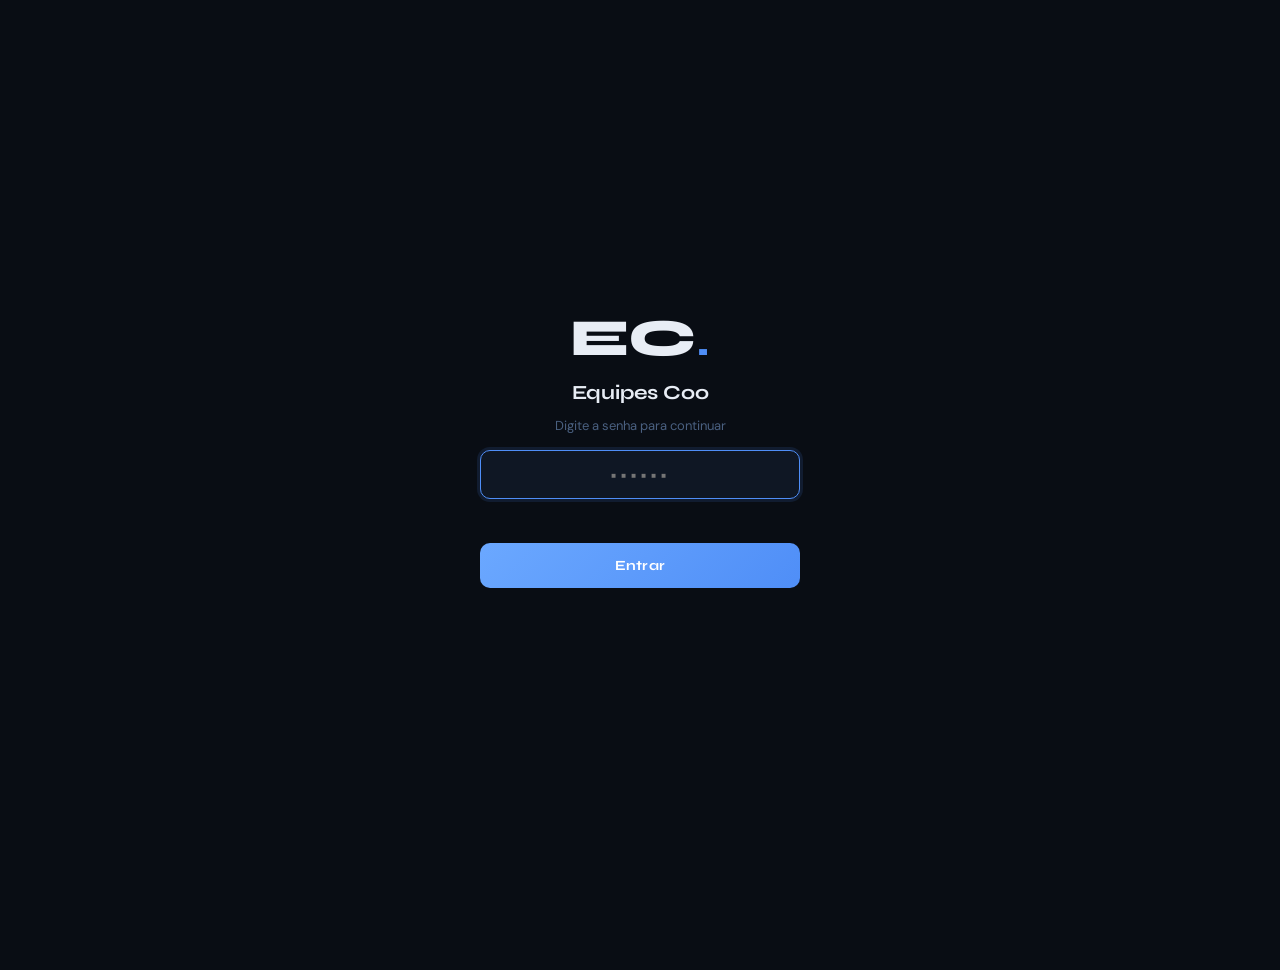
==== index.html @ 31aea4ec "feat: versão inicial do APP Coordenador - Programação semanal com equipes por dia - Banco de funcion" ====
<!DOCTYPE html>
<html lang="pt-BR">
<head>
<meta charset="UTF-8"/>
<meta name="viewport" content="width=device-width, initial-scale=1.0"/>
<meta name="theme-color" content="#090d14"/>
<meta name="mobile-web-app-capable" content="yes"/>
<meta name="apple-mobile-web-app-capable" content="yes"/>
<meta name="apple-mobile-web-app-status-bar-style" content="black-translucent"/>
<meta name="apple-mobile-web-app-title" content="Equipes Coo"/>
<link rel="manifest" href="manifest.json"/>
<link rel="apple-touch-icon" href="ico_ep_coo.png"/>
<title>Equipes Coo</title>
<link rel="preconnect" href="https://fonts.googleapis.com"/>
<link href="https://fonts.googleapis.com/css2?family=Syne:wght@400;600;700;800&family=DM+Sans:ital,wght@0,300;0,400;0,500;1,400&display=swap" rel="stylesheet"/>
<link rel="stylesheet" href="css/base.css"/>
<link rel="stylesheet" href="css/components.css"/>
<link rel="stylesheet" href="css/auth.css"/>
</head>
<body>

<header class="hdr">
  <h1>APP Coordenador<b>.</b></h1>
  <div class="hdr-r">
    <div class="sync-dot" id="syncDot"></div>
    <button class="hdr-btn" onclick="forcarDownload()">↓ Baixar nuvem</button>
  </div>
</header>

<div class="last-update" id="lastUpdate"></div>

<!-- PROGRAMAÇÃO -->
<div id="page-prog" class="page active">
  <div class="sem-nav">
    <button class="arr" onclick="mudarSemana(-1)">
      <svg width="16" height="16" viewBox="0 0 24 24" fill="none" stroke="currentColor" stroke-width="2.5"><polyline points="15 18 9 12 15 6"/></svg>
    </button>
    <span class="sem-lbl" id="semLbl"></span>
    <button class="arr" onclick="mudarSemana(1)">
      <svg width="16" height="16" viewBox="0 0 24 24" fill="none" stroke="currentColor" stroke-width="2.5"><polyline points="9 18 15 12 9 6"/></svg>
    </button>
  </div>
  <div class="pdf-row">
    <button class="pdf-btn" onclick="exportarSemanaPDF()">
      <svg width="13" height="13" viewBox="0 0 24 24" fill="none" stroke="currentColor" stroke-width="2.5"><path d="M14 2H6a2 2 0 0 0-2 2v16a2 2 0 0 0 2 2h12a2 2 0 0 0 2-2V8z"/><polyline points="14 2 14 8 20 8"/><line x1="9" y1="13" x2="15" y2="13"/><line x1="9" y1="17" x2="13" y2="17"/></svg>
      PDF da semana
    </button>
  </div>
  <div class="dtabs" id="dtabs"></div>
  <div class="dacts">
    <button class="abtn" onclick="copiarDiaAnterior()">
      <svg width="13" height="13" viewBox="0 0 24 24" fill="none" stroke="currentColor" stroke-width="2.5"><rect x="9" y="9" width="13" height="13" rx="2"/><path d="M5 15H4a2 2 0 0 1-2-2V4a2 2 0 0 1 2-2h9a2 2 0 0 1 2 2v1"/></svg>
      Copiar dia anterior
    </button>
    <button class="abtn" onclick="limparDia()">
      <svg width="13" height="13" viewBox="0 0 24 24" fill="none" stroke="currentColor" stroke-width="2.5"><polyline points="3 6 5 6 21 6"/><path d="M19 6l-1 14H6L5 6"/><path d="M9 6V4h6v2"/></svg>
      Limpar dia
    </button>
  </div>
  <div id="dayContent"></div>
  <button class="add-eq" onclick="abrirFormEquipe(-1)">+ Nova Equipe</button>
</div>

<!-- NAV -->
<nav class="bnav">
  <button class="nbtn active" onclick="navTo('prog', this)">
    <svg viewBox="0 0 24 24" fill="none" stroke="currentColor" stroke-width="2"><rect x="3" y="4" width="18" height="18" rx="2"/><line x1="16" y1="2" x2="16" y2="6"/><line x1="8" y1="2" x2="8" y2="6"/><line x1="3" y1="10" x2="21" y2="10"/></svg>
    Programação<div class="dot"></div>
  </button>
  <button class="nbtn" onclick="window.location.href='banco.html'">
    <svg viewBox="0 0 24 24" fill="none" stroke="currentColor" stroke-width="2"><ellipse cx="12" cy="5" rx="9" ry="3"/><path d="M21 12c0 1.66-4 3-9 3s-9-1.34-9-3"/><path d="M3 5v14c0 1.66 4 3 9 3s9-1.34 9-3V5"/></svg>
    Banco<div class="dot"></div>
  </button>
</nav>

<!-- MODAL: FORM EQUIPE -->
<div class="modal-bg" id="modalForm" onclick="if(event.target===this)fecharForm()">
  <div class="modal">
    <div class="modal-handle"></div>
    <h3 id="formTitle">Nova Equipe</h3>
    <p>Preencha os dados da equipe</p>
    <div class="frow">
      <span class="flbl">Líder</span>
      <select class="fsel" id="fLider"><option value="">Selecionar líder...</option></select>
    </div>
    <div class="frow">
      <span class="flbl">Membros</span>
      <div class="twrap" id="fMembrosWrap" onclick="abrirSeletor('membros')"></div>
    </div>
    <div class="frow">
      <span class="flbl">Área</span>
      <select class="fsel" id="fArea"><option value="">Selecionar área...</option></select>
    </div>
    <div class="frow">
      <span class="flbl">Atividades</span>
      <div class="twrap" id="fAtivWrap" onclick="abrirSeletor('atividades')"></div>
    </div>
    <div class="frow">
      <span class="flbl">Observação</span>
      <textarea class="finp" id="fObs" rows="2" placeholder="Observações opcionais..."></textarea>
    </div>
    <button class="mbtn primary" onclick="salvarForm()">Confirmar</button>
  </div>
</div>

<!-- MODAL: SELETOR -->
<div class="modal-bg" id="modalSel" onclick="if(event.target===this)fecharSel()">
  <div class="modal">
    <div class="modal-handle"></div>
    <h3 id="selTitle"></h3>
    <p id="selDesc"></p>
    <div class="ml" id="selList"></div>
    <button class="mbtn primary" onclick="confirmarSel()">Confirmar</button>
  </div>
</div>

<!-- FAB ROW -->
<div class="fab-row" id="fabRow">
  <button class="fab" onclick="openListaModal('coordenacao')">
    <svg width="13" height="13" viewBox="0 0 24 24" fill="none" stroke="currentColor" stroke-width="2.5"><path d="M9 5H7a2 2 0 0 0-2 2v12a2 2 0 0 0 2 2h10a2 2 0 0 0 2-2V7a2 2 0 0 0-2-2h-2"/><rect x="9" y="3" width="6" height="4" rx="1"/><path d="M9 12h6M9 16h4"/></svg>
    Coordenação
  </button>
  <button class="fab" onclick="openListaModal('equipes')">
    <svg width="13" height="13" viewBox="0 0 24 24" fill="none" stroke="currentColor" stroke-width="2.5"><circle cx="9" cy="7" r="3"/><path d="M3 20c0-3.3 2.7-6 6-6s6 2.7 6 6"/><path d="M16 3.13a4 4 0 0 1 0 7.75"/><path d="M21 20c0-3.3-2.7-6-6-6"/></svg>
    Equipes
  </button>
</div>

<!-- MODAL: LISTA EXPORT -->
<div class="modal-bg" id="modalLista" onclick="if(event.target===this)closeListaModal()">
  <div class="modal">
    <div class="modal-handle"></div>
    <h3 id="modalListaTitulo">Lista do dia</h3>
    <p>Copie e cole no WhatsApp</p>
    <div class="modal-copy-area" id="listaTexto"></div>
    <div class="modal-actions">
      <button class="btn btn-ghost" onclick="closeListaModal()">Fechar</button>
      <button class="btn btn-primary" onclick="copiarLista()">📋 Copiar</button>
    </div>
  </div>
</div>

<!-- OVERLAY LOADING -->
<div class="load-ov" id="loadOv"><div class="spinner"></div></div>
<div class="toast" id="toast"></div>

<!-- AUTH OVERLAY -->
<div class="auth-ov" id="authOv">
  <div class="auth-box">
    <div class="auth-logo">EC<b>.</b></div>
    <h2>Equipes Coo</h2>
    <p>Digite a senha para continuar</p>
    <input class="auth-input" type="password" id="authInput" placeholder="••••••" onkeydown="if(event.key==='Enter')tentarLogin()"/>
    <div class="auth-err" id="authErr">Senha incorreta</div>
    <button class="auth-btn" onclick="tentarLogin()">Entrar</button>
  </div>
</div>

<script src="js/config.js"></script>
<script src="js/sync.js"></script>
<script src="js/auth.js"></script>
<script src="js/programacao.js"></script>
<script src="js/export.js"></script>
<script>
function navTo(pg, btn) {
  document.querySelectorAll('.page').forEach(p => p.classList.remove('active'));
  document.querySelectorAll('.nbtn').forEach(b => b.classList.remove('active'));
  document.getElementById('page-' + pg).classList.add('active');
  btn.classList.add('active');
  renderDia();
}

if ('serviceWorker' in navigator) {
  window.addEventListener('load', () => navigator.serviceWorker.register('./sw.js'));
}

verificarAuth();
</script>
</body>
</html>
---- css/base.css ----
/* ═══════════════════════════════════════
   BASE — variáveis, reset, tipografia, animações
   ═══════════════════════════════════════ */

:root {
  --bg:        #090d14;
  --surface:   #0f1724;
  --surface2:  #182030;
  --border:    #1e2d45;
  --text:      #e8edf5;
  --text-muted:#4a6080;
  --text-sub:  #7a90b0;
  --accent:    #4f8ef7;
  --accent2:   #f06080;
  --green:     #3de07a;
  --yellow:    #f5c842;
  --radius:    16px;
  --radius-sm: 10px;
  --bnav:      68px;
  --shadow-sm: 0 1px 4px rgba(0,0,0,.35);
  --shadow-md: 0 4px 20px rgba(0,0,0,.45);
  --shadow-lg: 0 8px 40px rgba(0,0,0,.55);
}

* {
  margin: 0;
  padding: 0;
  box-sizing: border-box;
  -webkit-tap-highlight-color: transparent;
}

body {
  background: var(--bg);
  color: var(--text);
  font-family: 'DM Sans', sans-serif;
  font-size: 15px;
  min-height: 100dvh;
  overflow-x: hidden;
}

h1, h2, h3 { font-family: 'Syne', sans-serif; }

/* ── Scrollbar ── */
::-webkit-scrollbar       { width: 4px; }
::-webkit-scrollbar-track { background: transparent; }
::-webkit-scrollbar-thumb { background: var(--border); border-radius: 4px; }

/* ── Animações ── */
@keyframes fadeIn {
  from { opacity: 0; transform: translateY(6px); }
  to   { opacity: 1; transform: none; }
}
@keyframes spin {
  to { transform: rotate(360deg); }
}
@keyframes pulse {
  0%, 100% { opacity: 1; }
  50%       { opacity: .3; }
}
---- css/components.css ----
/* ═══════════════════════════════════════
   COMPONENTS — todos os componentes visuais
   ═══════════════════════════════════════ */

/* ── HEADER ── */
.hdr {
  position: sticky; top: 0; z-index: 100;
  background: rgba(11,11,16,.92);
  backdrop-filter: blur(12px);
  -webkit-backdrop-filter: blur(12px);
  padding: 14px 20px 10px;
  display: flex; align-items: center; justify-content: space-between;
  border-bottom: 1px solid var(--border);
}
.hdr h1        { font-size: 22px; font-weight: 800; letter-spacing: -.5px; }
.hdr h1 b      { color: var(--accent); }
.hdr-r         { display: flex; align-items: center; gap: 8px; }

.sync-dot         { width: 8px; height: 8px; border-radius: 50%; background: var(--border); transition: background .3s; }
.sync-dot.ok      { background: var(--green); }
.sync-dot.err     { background: var(--accent2); }
.sync-dot.loading { background: var(--yellow); animation: pulse 1s infinite; }

.hdr-btn {
  background: var(--surface); border: 1px solid var(--border);
  border-radius: 40px; padding: 7px 14px;
  color: var(--text-sub); font-size: 12px;
  font-family: 'Syne', sans-serif; font-weight: 600;
  cursor: pointer; display: flex; align-items: center; gap: 6px;
  transition: all .2s;
}
.hdr-btn:hover  { border-color: var(--accent); color: var(--accent); }
.hdr-btn:active { transform: scale(.95); }

/* ── ÚLTIMA ATUALIZAÇÃO ── */
.last-update {
  text-align: center; font-family: 'Syne', sans-serif;
  font-size: 12px; font-weight: 600; color: var(--text-sub);
  background: var(--surface); padding: 7px 16px;
  border-bottom: 1px solid var(--border); letter-spacing: .3px;
}

/* ── PAGES ── */
.page { display: none; padding: 0 16px; padding-bottom: calc(var(--bnav) + 60px); }
.page.active { display: block; min-height: 100dvh; }

/* ── BOTTOM NAV ── */
.bnav {
  position: fixed; bottom: 0; left: 0; right: 0;
  height: var(--bnav);
  background: rgba(19,19,28,.95);
  backdrop-filter: blur(12px); -webkit-backdrop-filter: blur(12px);
  border-top: 1px solid var(--border);
  display: flex; z-index: 200;
}
.nbtn {
  flex: 1; display: flex; flex-direction: column;
  align-items: center; justify-content: center;
  gap: 4px; background: none; border: none;
  color: var(--text-muted); font-family: 'DM Sans', sans-serif;
  font-size: 11px; cursor: pointer; transition: color .2s; position: relative;
}
.nbtn.active   { color: var(--accent); }
.nbtn svg      { width: 22px; height: 22px; stroke-width: 1.75; }
.nbtn .dot     { width: 18px; height: 2px; border-radius: 2px; background: var(--accent); opacity: 0; transition: opacity .2s; position: absolute; bottom: 6px; }
.nbtn.active .dot { opacity: 1; }

/* ── SEMANA ── */
.sem-nav {
  display: flex; align-items: center; justify-content: space-between;
  padding: 14px 0 6px;
}
.sem-lbl { font-family: 'Syne', sans-serif; font-size: 14px; font-weight: 700; letter-spacing: .2px; }
.arr {
  background: var(--surface); border: 1px solid var(--border);
  border-radius: 50%; width: 36px; height: 36px;
  display: flex; align-items: center; justify-content: center;
  color: var(--text-sub); cursor: pointer; transition: all .2s;
}
.arr:hover  { border-color: var(--accent); color: var(--accent); }
.arr:active { transform: scale(.9); }

/* ── BOTÃO PDF ── */
.pdf-row {
  display: flex; justify-content: center;
  padding: 2px 0 10px;
}
.pdf-btn {
  background: var(--surface); border: 1px solid var(--border);
  border-radius: 40px; padding: 6px 16px;
  color: var(--text-muted); font-size: 11px;
  font-family: 'Syne', sans-serif; font-weight: 600;
  cursor: pointer; display: flex; align-items: center; gap: 5px;
  transition: all .2s; box-shadow: var(--shadow-sm); letter-spacing: .2px;
}
.pdf-btn:hover  { border-color: #e05c7a; color: #e05c7a; background: rgba(224,92,122,.06); }
.pdf-btn:active { transform: scale(.95); }

/* ── TABS DIAS ── */
.dtabs { display: flex; gap: 5px; padding: 8px 0 14px; }
.dtab {
  flex: 1; text-align: center;
  background: var(--surface); border: 1px solid var(--border);
  border-radius: var(--radius-sm); padding: 10px 4px 8px;
  cursor: pointer; transition: all .2s; box-shadow: var(--shadow-sm);
}
.dtab.active {
  border-color: rgba(79,142,247,.6);
  background: rgba(79,142,247,.14);
  box-shadow: 0 0 0 1px rgba(79,142,247,.2), var(--shadow-sm);
}
.dtab .dn { font-size: 11px; font-weight: 700; letter-spacing: 1px; text-transform: uppercase; color: var(--text-muted); }
.dtab.active .dn { color: var(--accent); }
.dtab .dd { font-family: 'Syne', sans-serif; font-size: 20px; font-weight: 800; margin-top: 2px; }
.dtab .dc { font-size: 11px; color: var(--text-muted); margin-top: 2px; font-weight: 500; }
.dtab.active .dc { color: var(--accent); }
.dtab .da { font-size: 11px; color: #f06080; margin-top: 1px; font-weight: 500; }

/* ── AÇÕES DIA ── */
.dacts { display: flex; gap: 8px; margin-bottom: 14px; flex-wrap: wrap; }
.abtn {
  background: var(--surface); border: 1px solid var(--border);
  border-radius: 40px; padding: 8px 14px;
  color: var(--text-sub); font-size: 11px;
  font-family: 'Syne', sans-serif; font-weight: 600;
  cursor: pointer; display: flex; align-items: center; gap: 5px;
  transition: all .2s; box-shadow: var(--shadow-sm);
}
.abtn:hover  { border-color: var(--text-muted); color: var(--text); }
.abtn:active { transform: scale(.95); }

/* ── EQUIPE CARD ── */
.eq-card {
  background: var(--surface); border: 1px solid var(--border);
  border-radius: var(--radius); padding: 16px 18px; margin-bottom: 10px;
  cursor: pointer; transition: border-color .2s, box-shadow .2s, transform .15s;
  animation: fadeIn .25s ease; position: relative; overflow: hidden;
  box-shadow: var(--shadow-sm);
}
.eq-card:hover  { border-color: rgba(79,142,247,.35); box-shadow: var(--shadow-md); }
.eq-card:active { transform: scale(.985); }
.eq-card::before {
  content: ''; position: absolute; left: 0; top: 0; bottom: 0; width: 3px;
  background: linear-gradient(to bottom, var(--accent), rgba(79,142,247,.4));
  border-radius: 3px 0 0 3px;
}
.eq-top    { display: flex; align-items: center; justify-content: space-between; margin-bottom: 10px; }
.eq-lider  { font-family: 'Syne', sans-serif; font-size: 16px; font-weight: 700; color: var(--text); }
.eq-badge  { font-size: 10px; font-weight: 700; letter-spacing: 1px; text-transform: uppercase; color: var(--text-muted); background: var(--surface2); padding: 3px 9px; border-radius: 20px; border: 1px solid var(--border); }
.eq-info   { display: flex; flex-wrap: wrap; gap: 5px; margin-bottom: 9px; }
.eq-chip   { font-size: 11px; font-weight: 500; padding: 3px 10px; border-radius: 20px; display: inline-flex; align-items: center; gap: 4px; letter-spacing: .2px; }
.eq-chip.area { background: rgba(79,142,247,.1);  color: var(--accent); border: 1px solid rgba(79,142,247,.22); }
.eq-chip.ativ { background: rgba(245,200,66,.08); color: var(--yellow); border: 1px solid rgba(245,200,66,.18); }
.eq-membros   { display: flex; flex-wrap: wrap; gap: 4px; }
.eq-m         { font-size: 12px; background: var(--surface2); border: 1px solid var(--border); border-radius: 20px; padding: 3px 10px; color: var(--text-sub); }
.eq-obs       { font-size: 12px; color: var(--text-muted); margin-top: 8px; padding-top: 8px; border-top: 1px solid var(--border); line-height: 1.5; }

/* ── EQ-CARD linha por linha ── */
.eq-body   { margin-top: 10px; padding-top: 10px; border-top: 1px solid var(--border); display: flex; flex-direction: column; gap: 5px; }
.eq-linha  { display: flex; align-items: flex-start; gap: 7px; }
.eql-ic    { font-size: 13px; flex-shrink: 0; line-height: 1.6; }
.eql-txt   { font-size: 13px; color: var(--text-sub); line-height: 1.6; flex: 1; }
.eq-obs-txt { color: var(--text-muted); font-style: italic; }
.eq-actions   { display: flex; align-items: center; gap: 6px; }
.eq-act-btn   { background: none; border: none; color: var(--text-muted); cursor: pointer; font-size: 14px; width: 28px; height: 28px; display: flex; align-items: center; justify-content: center; border-radius: 8px; transition: all .15s; }
.eq-act-btn:hover       { background: var(--surface2); color: var(--text); }
.eq-del:hover           { color: var(--accent2) !important; background: rgba(240,96,128,.1) !important; }

/* ── NOVA EQUIPE BTN ── */
.add-eq {
  width: 100%; background: transparent;
  border: 1px dashed rgba(79,142,247,.3);
  border-radius: var(--radius); padding: 15px;
  color: var(--text-muted); font-family: 'Syne', sans-serif;
  font-weight: 600; font-size: 13px; cursor: pointer;
  display: flex; align-items: center; justify-content: center; gap: 8px;
  transition: all .2s; margin-bottom: 20px;
}
.add-eq:hover  { border-color: var(--accent); color: var(--accent); background: rgba(79,142,247,.05); }
.add-eq:active { transform: scale(.99); }

/* ── STATUS ROW (ausências + disponíveis lado a lado) ── */
.status-row {
  display: flex; gap: 8px; margin-bottom: 12px; align-items: flex-start;
}
.status-row > * { flex: 1; min-width: 0; }
.status-row .aus-card,
.status-row .disp-card { margin-bottom: 0; }

/* ── CARD DISPONÍVEIS (verde, recolhido) ── */
.disp-card {
  background: rgba(12,32,20,.65);
  border: 1px solid rgba(77,220,140,.2);
  border-radius: var(--radius);
  overflow: hidden; animation: fadeIn .25s ease;
}
.disp-card-hdr {
  display: flex; align-items: center; gap: 6px;
  padding: 11px 12px; cursor: pointer; user-select: none;
  transition: background .15s;
}
.disp-card-hdr:active { background: rgba(255,255,255,.03); }
.disp-card-left { display: flex; align-items: center; gap: 6px; flex: 1; min-width: 0; }
.disp-card-title {
  font-family: 'Syne', sans-serif; font-size: 11px; font-weight: 700;
  letter-spacing: .6px; text-transform: uppercase; color: #5ddc8c;
  white-space: nowrap;
}
.disp-card-count {
  background: rgba(77,220,140,.18); color: #5ddc8c;
  font-size: 11px; font-weight: 800;
  padding: 1px 7px; border-radius: 20px; line-height: 1.6; flex-shrink: 0;
}
.disp-card-arrow { font-size: 10px; color: var(--text-muted); flex-shrink: 0; }
.disp-card-body  { display: none; padding: 0 10px 10px; }
.disp-card-body.open { display: block; animation: fadeIn .2s ease; }
.disp-chips-wrap { display: flex; flex-wrap: wrap; gap: 5px; }
.disp-chip {
  font-size: 11px; font-weight: 400; padding: 2px 9px;
  border-radius: 20px; background: rgba(77,220,140,.14);
  color: #ffffff; border: 1px solid rgba(77,220,140,.25);
  display: inline-block;
}

/* ── BANCO ── */
.stitle {
  font-size: 10px; font-weight: 700; letter-spacing: 1.5px;
  text-transform: uppercase; color: var(--text-muted);
  margin: 24px 0 10px; padding-bottom: 6px;
  border-bottom: 1px solid var(--border);
}
.aform        { display: flex; gap: 8px; margin-bottom: 8px; }
.aform input  {
  flex: 1; background: var(--surface); border: 1px solid var(--border);
  border-radius: var(--radius-sm); padding: 12px 14px;
  color: var(--text); font-family: 'DM Sans', sans-serif; font-size: 14px;
  outline: none; transition: border-color .2s, box-shadow .2s;
}
.aform input:focus       { border-color: var(--accent); box-shadow: 0 0 0 3px rgba(79,142,247,.12); }
.aform input::placeholder { color: var(--text-muted); }
.abtn2 {
  background: var(--accent); border: none; border-radius: var(--radius-sm);
  width: 46px; height: 46px; color: #fff; font-size: 22px;
  cursor: pointer; display: flex; align-items: center; justify-content: center;
  transition: opacity .15s, transform .15s;
}
.abtn2:hover  { opacity: .85; }
.abtn2:active { transform: scale(.92); }
.ilist        { display: flex; flex-direction: column; gap: 5px; }
.irow {
  background: var(--surface); border-radius: var(--radius-sm);
  display: flex; align-items: center; gap: 10px; padding: 12px 14px;
  border: 1px solid var(--border); animation: fadeIn .2s ease; transition: border-color .2s;
}
.irow:hover { border-color: var(--text-muted); }
.iname { flex: 1; font-size: 14px; }
.idel  {
  background: none; border: none; color: var(--text-muted); cursor: pointer;
  font-size: 16px; line-height: 1; width: 30px; height: 30px;
  display: flex; align-items: center; justify-content: center;
  border-radius: 8px; transition: all .15s;
}
.idel:hover { color: var(--accent2); background: rgba(240,96,128,.1); }

/* ── MODAL FORM ── */
.modal-bg {
  position: fixed; inset: 0; background: rgba(0,0,0,.75);
  backdrop-filter: blur(4px); -webkit-backdrop-filter: blur(4px);
  display: flex; align-items: flex-end; justify-content: center;
  z-index: 500; opacity: 0; pointer-events: none; transition: opacity .2s;
}
.modal-bg.open { opacity: 1; pointer-events: all; }
.modal {
  background: var(--surface); border-radius: 24px 24px 0 0;
  padding: 24px 20px 36px; width: 100%; max-width: 480px;
  transform: translateY(40px);
  transition: transform .3s cubic-bezier(.34,1.56,.64,1);
  max-height: 88dvh; overflow-y: auto; box-shadow: var(--shadow-lg);
}
.modal-bg.open .modal { transform: translateY(0); }
.modal-handle { width: 36px; height: 4px; border-radius: 2px; background: var(--border); margin: 0 auto 20px; }
.modal h3 { font-size: 19px; margin-bottom: 4px; font-weight: 700; }
.modal p  { color: var(--text-muted); font-size: 13px; margin-bottom: 16px; }

/* ── FORM FIELDS ── */
.ml   { display: flex; flex-direction: column; gap: 6px; }
.mi   { background: var(--surface2); border: 1px solid var(--border); border-radius: var(--radius-sm); padding: 13px 14px; display: flex; align-items: center; gap: 10px; cursor: pointer; transition: all .15s; user-select: none; }
.mi:hover     { border-color: var(--text-muted); }
.mi.selected  { border-color: var(--accent); background: rgba(79,142,247,.14); }
.mi.disabled  { opacity: .3; pointer-events: none; }
.mchk { width: 20px; height: 20px; border-radius: 50%; border: 2px solid var(--border); display: flex; align-items: center; justify-content: center; flex-shrink: 0; transition: all .15s; font-size: 11px; }
.mi.selected .mchk { background: var(--accent); border-color: var(--accent); }
.mi-hint { font-size: 11px; color: var(--accent2); margin-left: auto; font-weight: 500; }

.frow { display: flex; flex-direction: column; gap: 5px; margin-bottom: 12px; }
.flbl { font-size: 10px; color: var(--text-muted); font-weight: 700; letter-spacing: 1px; text-transform: uppercase; }
.fsel, .finp {
  background: var(--surface2); border: 1px solid var(--border);
  border-radius: var(--radius-sm); padding: 11px 13px;
  color: var(--text); font-family: 'DM Sans', sans-serif; font-size: 14px;
  outline: none; width: 100%; transition: border-color .2s, box-shadow .2s;
}
.fsel:focus, .finp:focus { border-color: var(--accent); box-shadow: 0 0 0 3px rgba(79,142,247,.12); }
.finp::placeholder { color: var(--text-muted); }
.finp { resize: none; }

.twrap {
  background: var(--surface2); border: 1px solid var(--border);
  border-radius: var(--radius-sm); padding: 8px 10px;
  display: flex; flex-wrap: wrap; gap: 6px; min-height: 44px;
  cursor: pointer; transition: border-color .2s, box-shadow .2s;
}
.twrap:hover       { border-color: var(--text-muted); }
.twrap:focus-within { border-color: var(--accent); box-shadow: 0 0 0 3px rgba(79,142,247,.12); }
.tag     { border-radius: 20px; padding: 4px 10px 4px 12px; font-size: 12px; font-weight: 500; display: flex; align-items: center; gap: 6px; }
.tag.mb  { background: rgba(79,142,247,.15); border: 1px solid rgba(79,142,247,.3); }
.tag.at  { background: rgba(245,200,66,.12); border: 1px solid rgba(245,200,66,.25); color: var(--yellow); }
.tag .x  { cursor: pointer; opacity: .5; font-size: 14px; line-height: 1; transition: opacity .15s; }
.tag .x:hover { opacity: 1; }
.tph     { color: var(--text-muted); font-size: 13px; align-self: center; }

.mbtn { width: 100%; border: none; border-radius: var(--radius-sm); padding: 15px; color: #fff; font-family: 'Syne', sans-serif; font-weight: 700; font-size: 14px; cursor: pointer; margin-top: 14px; transition: opacity .15s, transform .15s; letter-spacing: .3px; }
.mbtn:hover   { opacity: .88; }
.mbtn:active  { transform: scale(.97); }
.mbtn.primary { background: linear-gradient(135deg, #6ba8ff, var(--accent)); }
.mbtn.danger  { background: var(--accent2); margin-top: 8px; }

/* ── FAB ROW ── */
.fab-row {
  position: fixed; bottom: calc(var(--bnav) + 16px);
  right: 16px;
  display: none; flex-direction: row; align-items: center; gap: 8px;
  z-index: 300;
}
.fab-row.visible { display: flex; animation: fadeIn .25s ease; }
.fab {
  background: linear-gradient(135deg, #6ba8ff, var(--accent));
  border: none; border-radius: 40px; padding: 11px 16px; color: #fff;
  font-family: 'Syne', sans-serif; font-weight: 700; font-size: 12px;
  cursor: pointer; display: flex; align-items: center; gap: 6px;
  box-shadow: 0 6px 24px rgba(79,142,247,.4); transition: transform .2s;
  white-space: nowrap;
}
.fab:active { transform: scale(.95); }

/* ── MODAL LISTA (export) ── */
.modal-copy-area {
  background: var(--surface2); border-radius: var(--radius-sm);
  padding: 16px; font-size: 13px; line-height: 1.8;
  white-space: pre-wrap; color: var(--text);
  max-height: 52vh; overflow-y: auto;
  border: 1px solid var(--border); margin-bottom: 16px;
}
.modal-actions { display: flex; gap: 8px; }
.btn          { flex: 1; padding: 13px; border: none; border-radius: var(--radius-sm); font-family: 'Syne', sans-serif; font-weight: 700; font-size: 14px; cursor: pointer; transition: transform .15s, opacity .2s; }
.btn:active   { transform: scale(.96); }
.btn-primary  { background: linear-gradient(135deg, #6ba8ff, var(--accent)); color: #fff; }
.btn-ghost    { background: var(--surface2); color: var(--text); }

/* ── MISC ── */
.empty { text-align: center; padding: 40px 20px; color: var(--text-muted); display: flex; flex-direction: column; align-items: center; gap: 10px; font-size: 14px; }
.empty svg { opacity: .4; }

.toast {
  position: fixed; bottom: calc(var(--bnav) + 16px); left: 50%;
  transform: translateX(-50%) translateY(20px);
  background: var(--surface2); border: 1px solid var(--border);
  border-radius: 40px; padding: 10px 20px; font-size: 13px; font-weight: 500;
  opacity: 0; transition: opacity .25s, transform .25s;
  z-index: 400; white-space: nowrap; pointer-events: none;
  box-shadow: var(--shadow-md);
}
.toast.show { opacity: 1; transform: translateX(-50%) translateY(0); }

.load-ov {
  position: fixed; inset: 0; background: rgba(15,15,19,.85);
  display: flex; align-items: center; justify-content: center;
  z-index: 999; opacity: 0; pointer-events: none; transition: opacity .3s;
}
.load-ov.open { opacity: 1; pointer-events: all; }
.spinner { width: 36px; height: 36px; border: 3px solid var(--border); border-top-color: var(--accent); border-radius: 50%; animation: spin .8s linear infinite; }

/* ── AUSÊNCIAS (banco) ── */
.irow-func { flex-direction: column; align-items: flex-start; gap: 6px; }
.irow-func .irow-top { display: flex; align-items: center; gap: 10px; width: 100%; }
.aus-lista { display: flex; flex-wrap: wrap; gap: 4px; }
.aus-badge {
  font-size: .7rem; padding: 2px 9px; border-radius: 20px; font-weight: 600;
  cursor: pointer; transition: opacity .15s; user-select: none;
}
.aus-badge:active { opacity: .6; }
.aus-badge.aus-ferias      { background: #1a3a5c; color: #7cb9ff; }
.aus-badge.aus-viagem      { background: #1a3a2a; color: #5ddc8c; }
.aus-badge.aus-folga,
.aus-badge.aus-dayoff      { background: #3a2a1a; color: #f0a060; }
.aus-badge.aus-atestado    { background: #2a1a4a; color: #b8a4ff; }
.aus-badge.aus-falta       { background: #3a1a1a; color: #f06080; }
.aus-badge.aus-afastamento { background: #4a1a1a; color: #ff7a7a; }
.aus-add-btn {
  font-size: .75rem; padding: 3px 10px;
  border: 1px dashed var(--border); border-radius: 20px;
  background: transparent; color: var(--text-muted); cursor: pointer;
  transition: border-color .15s, color .15s;
}
.aus-add-btn:hover  { border-color: var(--accent); color: var(--accent); }
.aus-add-btn:active { opacity: .7; }

/* ── CARD AUSÊNCIAS (programação — topo do dia) ── */
.aus-card {
  background: rgba(30,12,18,.6);
  border: 1px solid rgba(240,96,128,.2);
  border-radius: var(--radius); margin-bottom: 12px;
  overflow: hidden; animation: fadeIn .25s ease;
}
.aus-card-hdr {
  display: flex; align-items: center; gap: 8px;
  padding: 11px 14px; cursor: pointer; user-select: none;
  transition: background .15s;
}
.aus-card-hdr:active { background: rgba(255,255,255,.03); }
.aus-card-left { display: flex; align-items: center; gap: 7px; flex-shrink: 0; }
.aus-card-title {
  font-family: 'Syne', sans-serif; font-size: 11px; font-weight: 700;
  letter-spacing: .6px; text-transform: uppercase; color: var(--accent2);
}
.aus-card-count {
  background: var(--accent2); color: #fff;
  font-size: 11px; font-weight: 800;
  padding: 1px 7px; border-radius: 20px; line-height: 1.6;
}
.aus-card-chips { display: flex; flex-wrap: wrap; gap: 4px; flex: 1; }
.aus-sum-chip {
  font-size: 11px; font-weight: 600; padding: 2px 8px;
  border-radius: 20px; display: inline-flex; align-items: center; gap: 3px;
}
.aus-sum-chip b { font-weight: 800; }
.aus-sum-ferias      { background: #1a3a5c; color: #7cb9ff; }
.aus-sum-viagem      { background: #1a3a2a; color: #5ddc8c; }
.aus-sum-folga       { background: #3a2a1a; color: #f0a060; }
.aus-sum-atestado    { background: #2a1a4a; color: #b8a4ff; }
.aus-sum-falta       { background: #3a1a1a; color: #f06080; }
.aus-sum-afastamento { background: #4a1a1a; color: #ff7a7a; }
.aus-card-arrow { font-size: 10px; color: var(--text-muted); flex-shrink: 0; }

.aus-card-body         { display: none; padding: 0 14px 12px; }
.aus-card-body.open    { display: block; animation: fadeIn .2s ease; }

.aus-row               { margin-bottom: 10px; }
.aus-row:last-child    { margin-bottom: 0; }
.aus-row-lbl {
  display: block; font-size: 10px; font-weight: 700;
  text-transform: uppercase; letter-spacing: .5px;
  color: var(--text-muted); margin-bottom: 5px;
}
.aus-row-names  { display: flex; flex-wrap: wrap; gap: 5px; }
.aus-name-pill  {
  font-size: 12px; font-weight: 500; padding: 4px 10px; border-radius: 20px;
  display: inline-flex; align-items: center; gap: 5px; border: 1px solid;
}
.aus-ret        { font-size: 10px; opacity: .65; font-style: italic; }

.aus-np-ferias      { border-color: rgba(124,185,255,.35); color: #7cb9ff; background: rgba(124,185,255,.07); }
.aus-np-viagem      { border-color: rgba(93,220,140,.35);  color: #5ddc8c; background: rgba(93,220,140,.07);  }
.aus-np-folga       { border-color: rgba(240,160,96,.35);  color: #f0a060; background: rgba(240,160,96,.07);  }
.aus-np-atestado    { border-color: rgba(184,164,255,.35); color: #b8a4ff; background: rgba(184,164,255,.07); }
.aus-np-falta       { border-color: rgba(240,96,128,.35);  color: #f06080; background: rgba(240,96,128,.07);  }
.aus-np-afastamento { border-color: rgba(255,122,122,.35); color: #ff7a7a; background: rgba(255,122,122,.07); }
---- css/auth.css ----
/* ═══════════════════════════════════════
   AUTH — overlay de login
   ═══════════════════════════════════════ */

.auth-ov {
  position: fixed; inset: 0;
  background: var(--bg);
  z-index: 9999;
  display: flex; align-items: center; justify-content: center;
  padding: 24px;
}

.auth-box {
  width: 100%; max-width: 320px;
  text-align: center;
  display: flex; flex-direction: column; align-items: center; gap: 12px;
}

.auth-logo {
  font-family: 'Syne', sans-serif;
  font-size: 52px; font-weight: 800;
  color: var(--text); line-height: 1;
}
.auth-logo b { color: var(--accent); }

.auth-box h2 { font-size: 20px; font-weight: 700; letter-spacing: -.2px; margin-top: 4px; }
.auth-box p  { font-size: 13px; color: var(--text-muted); margin-bottom: 4px; }

.auth-input {
  width: 100%;
  background: var(--surface); border: 1px solid var(--border);
  border-radius: var(--radius-sm); padding: 14px 16px;
  color: var(--text); font-size: 16px; outline: none;
  text-align: center; letter-spacing: 3px;
  transition: border-color .2s, box-shadow .2s;
  font-family: 'Syne', sans-serif;
}
.auth-input:focus { border-color: var(--accent); box-shadow: 0 0 0 3px rgba(79,142,247,.12); }

.auth-err {
  font-size: 12px; color: var(--accent2);
  opacity: 0; transition: opacity .2s; min-height: 16px;
}

.auth-btn {
  width: 100%;
  background: linear-gradient(135deg, #6ba8ff, var(--accent));
  border: none; border-radius: var(--radius-sm);
  padding: 14px; color: #fff;
  font-family: 'Syne', sans-serif; font-weight: 700; font-size: 14px;
  cursor: pointer; transition: opacity .15s, transform .15s;
  margin-top: 4px; letter-spacing: .3px;
}
.auth-btn:hover  { opacity: .88; }
.auth-btn:active { transform: scale(.97); }
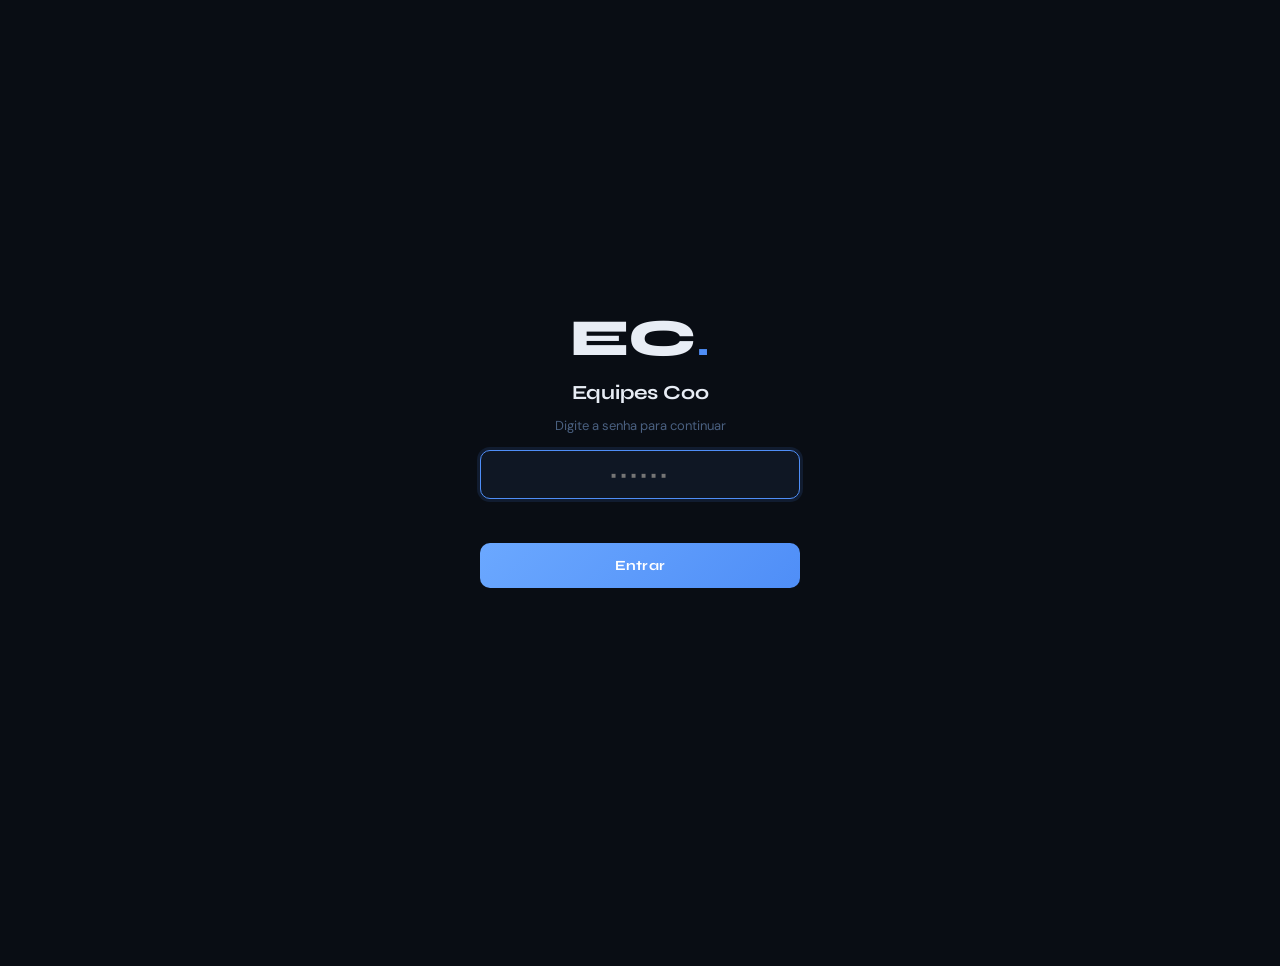
==== commit 8c6c0af9: "fix: remover syncDot e botão Baixar nuvem Co-Authored-By: Claude Sonnet 4.6 <noreply@anthropic.com>" ====
--- a/index.html
+++ b/index.html
@@ -4,12 +4,6 @@
 <meta charset="UTF-8"/>
 <meta name="viewport" content="width=device-width, initial-scale=1.0"/>
 <meta name="theme-color" content="#090d14"/>
-<meta name="mobile-web-app-capable" content="yes"/>
-<meta name="apple-mobile-web-app-capable" content="yes"/>
-<meta name="apple-mobile-web-app-status-bar-style" content="black-translucent"/>
-<meta name="apple-mobile-web-app-title" content="Equipes Coo"/>
-<link rel="manifest" href="manifest.json"/>
-<link rel="apple-touch-icon" href="ico_ep_coo.png"/>
 <title>Equipes Coo</title>
 <link rel="preconnect" href="https://fonts.googleapis.com"/>
 <link href="https://fonts.googleapis.com/css2?family=Syne:wght@400;600;700;800&family=DM+Sans:ital,wght@0,300;0,400;0,500;1,400&display=swap" rel="stylesheet"/>
@@ -22,8 +16,6 @@
 <header class="hdr">
   <h1>APP Coordenador<b>.</b></h1>
   <div class="hdr-r">
-    <div class="sync-dot" id="syncDot"></div>
-    <button class="hdr-btn" onclick="forcarDownload()">↓ Baixar nuvem</button>
   </div>
 </header>
 
@@ -48,10 +40,6 @@
   </div>
   <div class="dtabs" id="dtabs"></div>
   <div class="dacts">
-    <button class="abtn" onclick="copiarDiaAnterior()">
-      <svg width="13" height="13" viewBox="0 0 24 24" fill="none" stroke="currentColor" stroke-width="2.5"><rect x="9" y="9" width="13" height="13" rx="2"/><path d="M5 15H4a2 2 0 0 1-2-2V4a2 2 0 0 1 2-2h9a2 2 0 0 1 2 2v1"/></svg>
-      Copiar dia anterior
-    </button>
     <button class="abtn" onclick="limparDia()">
       <svg width="13" height="13" viewBox="0 0 24 24" fill="none" stroke="currentColor" stroke-width="2.5"><polyline points="3 6 5 6 21 6"/><path d="M19 6l-1 14H6L5 6"/><path d="M9 6V4h6v2"/></svg>
       Limpar dia
@@ -73,44 +61,33 @@
   </button>
 </nav>
 
-<!-- MODAL: FORM EQUIPE -->
+<!-- MODAL: FORM EQUIPE (stepper) -->
 <div class="modal-bg" id="modalForm" onclick="if(event.target===this)fecharForm()">
-  <div class="modal">
+  <div class="modal modal-step">
     <div class="modal-handle"></div>
-    <h3 id="formTitle">Nova Equipe</h3>
-    <p>Preencha os dados da equipe</p>
-    <div class="frow">
-      <span class="flbl">Líder</span>
-      <select class="fsel" id="fLider"><option value="">Selecionar líder...</option></select>
+    <div class="step-progress" id="stepProgress"></div>
+    <p class="step-lbl" id="stepLbl"></p>
+    <div class="step-content">
+      <div class="step-pane" id="step0">
+        <div class="fchips" id="fLiderChips"></div>
+      </div>
+      <div class="step-pane hidden" id="step1">
+        <div class="fchips" id="fAreaChips"></div>
+      </div>
+      <div class="step-pane hidden" id="step2">
+        <div class="fchips" id="fAtivChips"></div>
+      </div>
+      <div class="step-pane hidden" id="step3">
+        <div class="fchips" id="fMembrosChips"></div>
+      </div>
+      <div class="step-pane hidden" id="step4">
+        <textarea class="finp" id="fObs" rows="3" placeholder="Observações opcionais..."></textarea>
+      </div>
     </div>
-    <div class="frow">
-      <span class="flbl">Membros</span>
-      <div class="twrap" id="fMembrosWrap" onclick="abrirSeletor('membros')"></div>
+    <div class="step-footer">
+      <button class="mbtn ghost" id="btnVoltar" onclick="stepAnterior()">← Voltar</button>
+      <button class="mbtn primary" id="btnProximo" onclick="stepProximo()">Próximo →</button>
     </div>
-    <div class="frow">
-      <span class="flbl">Área</span>
-      <select class="fsel" id="fArea"><option value="">Selecionar área...</option></select>
-    </div>
-    <div class="frow">
-      <span class="flbl">Atividades</span>
-      <div class="twrap" id="fAtivWrap" onclick="abrirSeletor('atividades')"></div>
-    </div>
-    <div class="frow">
-      <span class="flbl">Observação</span>
-      <textarea class="finp" id="fObs" rows="2" placeholder="Observações opcionais..."></textarea>
-    </div>
-    <button class="mbtn primary" onclick="salvarForm()">Confirmar</button>
-  </div>
-</div>
-
-<!-- MODAL: SELETOR -->
-<div class="modal-bg" id="modalSel" onclick="if(event.target===this)fecharSel()">
-  <div class="modal">
-    <div class="modal-handle"></div>
-    <h3 id="selTitle"></h3>
-    <p id="selDesc"></p>
-    <div class="ml" id="selList"></div>
-    <button class="mbtn primary" onclick="confirmarSel()">Confirmar</button>
   </div>
 </div>
 
@@ -170,10 +147,6 @@
   renderDia();
 }
 
-if ('serviceWorker' in navigator) {
-  window.addEventListener('load', () => navigator.serviceWorker.register('./sw.js'));
-}
-
 verificarAuth();
 </script>
 </body>
--- a/css/components.css
+++ b/css/components.css
@@ -16,11 +16,6 @@
 .hdr h1 b      { color: var(--accent); }
 .hdr-r         { display: flex; align-items: center; gap: 8px; }
 
-.sync-dot         { width: 8px; height: 8px; border-radius: 50%; background: var(--border); transition: background .3s; }
-.sync-dot.ok      { background: var(--green); }
-.sync-dot.err     { background: var(--accent2); }
-.sync-dot.loading { background: var(--yellow); animation: pulse 1s infinite; }
-
 .hdr-btn {
   background: var(--surface); border: 1px solid var(--border);
   border-radius: 40px; padding: 7px 14px;
@@ -112,9 +107,9 @@
 .dtab .dn { font-size: 11px; font-weight: 700; letter-spacing: 1px; text-transform: uppercase; color: var(--text-muted); }
 .dtab.active .dn { color: var(--accent); }
 .dtab .dd { font-family: 'Syne', sans-serif; font-size: 20px; font-weight: 800; margin-top: 2px; }
-.dtab .dc { font-size: 11px; color: var(--text-muted); margin-top: 2px; font-weight: 500; }
+.dtab .dc { font-size: 13px; color: var(--text-muted); margin-top: 2px; font-weight: 500; }
 .dtab.active .dc { color: var(--accent); }
-.dtab .da { font-size: 11px; color: #f06080; margin-top: 1px; font-weight: 500; }
+.dtab .da { font-size: 11px; color: rgba(240,96,128,.5); margin-top: 1px; font-weight: 500; }
 
 /* ── AÇÕES DIA ── */
 .dacts { display: flex; gap: 8px; margin-bottom: 14px; flex-wrap: wrap; }
@@ -224,7 +219,7 @@
 
 /* ── BANCO ── */
 .stitle {
-  font-size: 10px; font-weight: 700; letter-spacing: 1.5px;
+  font-size: 13px; font-weight: 700; letter-spacing: 1.5px;
   text-transform: uppercase; color: var(--text-muted);
   margin: 24px 0 10px; padding-bottom: 6px;
   border-bottom: 1px solid var(--border);
@@ -281,6 +276,7 @@
 .modal-handle { width: 36px; height: 4px; border-radius: 2px; background: var(--border); margin: 0 auto 20px; }
 .modal h3 { font-size: 19px; margin-bottom: 4px; font-weight: 700; }
 .modal p  { color: var(--text-muted); font-size: 13px; margin-bottom: 16px; }
+#ausModalFunc { font-size: 17px; color: var(--text); margin-bottom: 16px; }
 
 /* ── FORM FIELDS ── */
 .ml   { display: flex; flex-direction: column; gap: 6px; }
@@ -319,6 +315,43 @@
 .tag .x:hover { opacity: 1; }
 .tph     { color: var(--text-muted); font-size: 13px; align-self: center; }
 
+/* ── CHIPS INLINE DO FORM ── */
+.fchips { display: flex; flex-wrap: wrap; gap: 6px; }
+.fchip  {
+  font-size: 13px; padding: 6px 13px; border-radius: 20px;
+  border: 1px solid var(--border); background: var(--surface2);
+  color: var(--text-sub); cursor: pointer; transition: all .15s;
+  user-select: none; display: inline-flex; align-items: center; gap: 4px;
+}
+.fchip:hover  { border-color: var(--text-muted); color: var(--text); }
+.fchip:active { transform: scale(.95); }
+.fchip.sel-lider  { background: rgba(79,142,247,.18); border-color: var(--accent); color: var(--text); font-weight: 600; }
+.fchip.sel-area   { background: rgba(79,142,247,.18); border-color: var(--accent); color: var(--text); font-weight: 600; }
+.fchip.sel-ativ   { background: rgba(245,200,66,.12); border-color: var(--yellow); color: var(--yellow); font-weight: 600; }
+.fchip.sel-membro { background: rgba(79,142,247,.13); border-color: rgba(79,142,247,.5); color: var(--text); }
+.fchip.disabled   { opacity: .25; pointer-events: none; }
+.fchip-hint       { font-size: 10px; opacity: .65; }
+
+/* ── STEPPER ── */
+.modal-step { padding-bottom: 0 !important; display: flex; flex-direction: column; }
+
+.step-progress  { display: flex; gap: 7px; justify-content: center; margin-bottom: 14px; }
+.step-dot       { width: 7px; height: 7px; border-radius: 50%; background: var(--border); transition: all .25s; }
+.step-dot.done  { background: var(--accent); opacity: .35; }
+.step-dot.active{ background: var(--accent); transform: scale(1.35); }
+
+.step-lbl     { font-size: 10px; font-weight: 700; letter-spacing: 1px;
+                text-transform: uppercase; color: var(--text-muted); margin-bottom: 14px; }
+
+.step-content { flex: 1; overflow-y: auto; min-height: 100px; }
+.step-pane.hidden { display: none; }
+
+.step-footer  { flex-shrink: 0; display: flex; gap: 8px;
+                padding: 14px 0 28px; margin-top: 14px;
+                border-top: 1px solid var(--border); background: var(--surface); }
+.mbtn.ghost   { background: var(--surface2); color: var(--text); }
+.mbtn.ghost:hover { opacity: .85; }
+
 .mbtn { width: 100%; border: none; border-radius: var(--radius-sm); padding: 15px; color: #fff; font-family: 'Syne', sans-serif; font-weight: 700; font-size: 14px; cursor: pointer; margin-top: 14px; transition: opacity .15s, transform .15s; letter-spacing: .3px; }
 .mbtn:hover   { opacity: .88; }
 .mbtn:active  { transform: scale(.97); }
@@ -381,8 +414,16 @@
 .spinner { width: 36px; height: 36px; border: 3px solid var(--border); border-top-color: var(--accent); border-radius: 50%; animation: spin .8s linear infinite; }
 
 /* ── AUSÊNCIAS (banco) ── */
-.irow-func { flex-direction: column; align-items: flex-start; gap: 6px; }
-.irow-func .irow-top { display: flex; align-items: center; gap: 10px; width: 100%; }
+.irow-func { align-items: center; gap: 10px; }
+.func-left {
+  flex: 1; min-width: 0;
+  display: flex; flex-wrap: wrap; align-items: center;
+  gap: 6px; justify-content: flex-start;
+}
+.func-left .iname { flex: none; }
+.irow-func .aus-lista { display: flex; flex-wrap: wrap; gap: 4px; }
+.irow-func .aus-add-btn { flex-shrink: 0; }
+.irow-func .idel { flex-shrink: 0; margin-left: auto; }
 .aus-lista { display: flex; flex-wrap: wrap; gap: 4px; }
 .aus-badge {
   font-size: .7rem; padding: 2px 9px; border-radius: 20px; font-weight: 600;
@@ -465,3 +506,56 @@
 .aus-np-atestado    { border-color: rgba(184,164,255,.35); color: #b8a4ff; background: rgba(184,164,255,.07); }
 .aus-np-falta       { border-color: rgba(240,96,128,.35);  color: #f06080; background: rgba(240,96,128,.07);  }
 .aus-np-afastamento { border-color: rgba(255,122,122,.35); color: #ff7a7a; background: rgba(255,122,122,.07); }
+
+/* ── SEPARADOR ALFABÉTICO (Funcionários — banco e stepper) ── */
+.alpha-sep {
+  font-size: 11px; font-weight: 800; color: var(--text-muted);
+  letter-spacing: 1.5px; text-transform: uppercase;
+  padding: 12px 2px 5px; margin-top: 4px;
+  border-bottom: 1px solid var(--border);
+  margin-bottom: 4px;
+}
+/* No modal stepper (fchips flex wrap) */
+.fchips-sep {
+  width: 100%; font-size: 11px; font-weight: 800;
+  color: var(--text-muted); letter-spacing: 1.5px; text-transform: uppercase;
+  padding: 8px 0 3px; border-bottom: 1px solid var(--border);
+  margin: 4px 0 1px;
+}
+
+/* ── MOBILE — fontes maiores para leitura ── */
+@media (max-width: 600px) {
+  /* Chips do stepper */
+  .fchip { font-size: 15px; padding: 9px 15px; }
+  .fchip-hint { font-size: 12px; }
+
+  /* Cards de equipe na tela principal */
+  .eq-lider  { font-size: 18px; }
+  .eq-chip   { font-size: 13px; padding: 4px 12px; }
+  .eq-m      { font-size: 14px; padding: 4px 12px; }
+  .eq-obs    { font-size: 13px; }
+  .eql-txt   { font-size: 15px; }
+
+  /* Banco — lista de pessoas */
+  .iname     { font-size: 16px; }
+  .irow      { padding: 14px 14px; min-height: 52px; }
+  .aus-badge { font-size: .82rem; padding: 4px 10px; }
+  .aus-add-btn { font-size: .85rem; padding: 5px 12px; }
+  .alpha-sep { font-size: 12px; padding: 14px 2px 6px; }
+
+  /* Ausências — card da tela principal */
+  .aus-name-pill { font-size: 14px; padding: 6px 12px; }
+  .aus-card-title { font-size: 13px; }
+  .aus-card-count { font-size: 13px; }
+
+  /* Disponíveis */
+  .disp-chip       { font-size: 13px; padding: 4px 11px; }
+  .disp-card-title { font-size: 13px; }
+  .disp-card-count { font-size: 13px; }
+
+  /* Tabs de dia */
+  .dtab .dn { font-size: 12px; }
+  .dtab .dd { font-size: 22px; }
+  .dtab .dc { font-size: 14px; }
+  .dtab .da { font-size: 12px; }
+}
